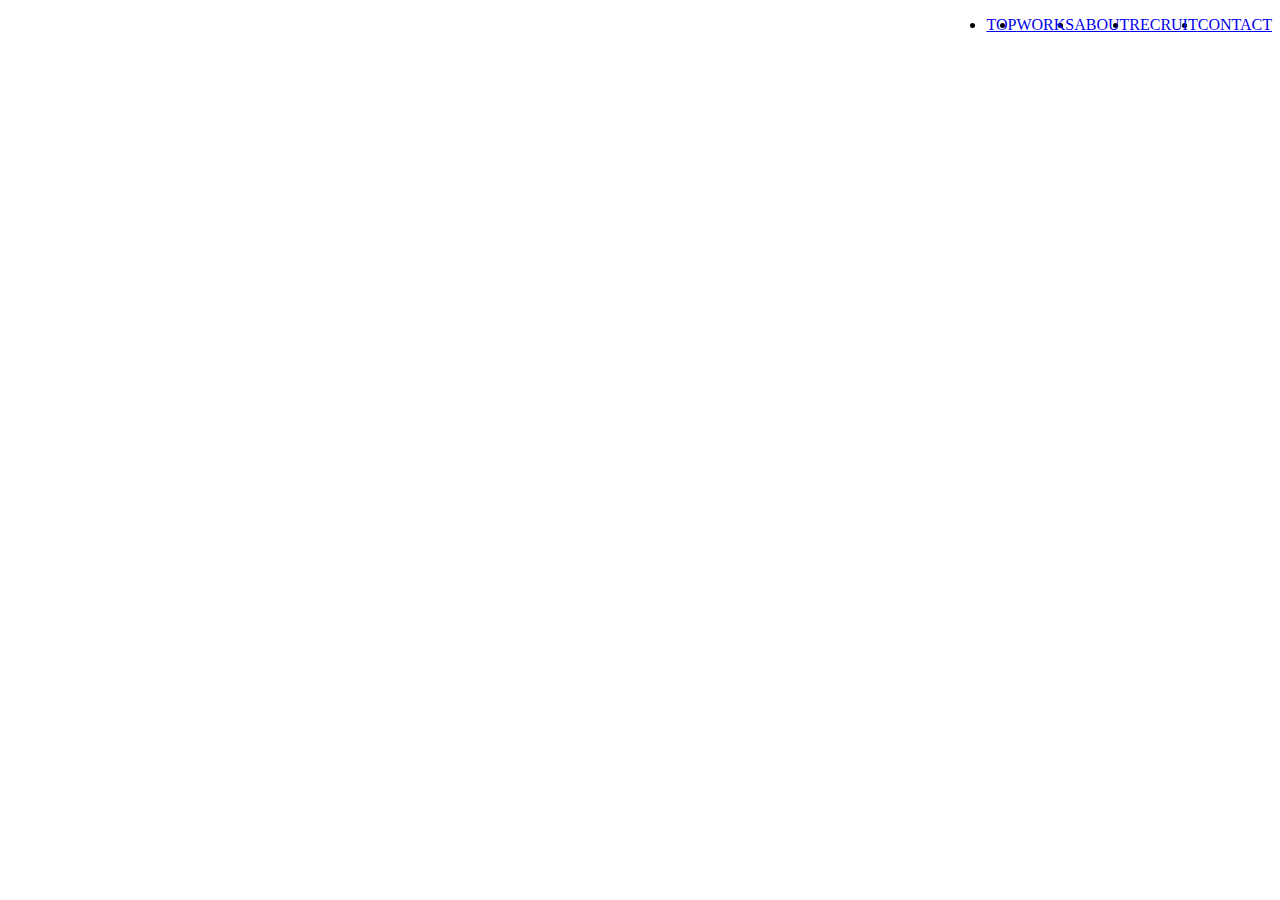
==== index.html @ 8e71a8f7 "Create index.html" ====
<!DOCTYPE html>	
<html>
    <head>	
        <title>toppage</title>
        <link rel="stylesheet" href="style.css">
    </head>
    <body background="top.png">
                        <div id="humberger">
                                        <div></div>
                                        <div></div>
                                        <div></div>
                                        </div>
                    <ul>
                            <li style="float:right"><a href="#hello">CONTACT</a></li>
                            <li style="float:right"><a href="#evening">RECRUIT</a></li>
                            <li style="float:right"><a href="#hello">ABOUT</a></li>
                            <li style="float:right"><a href="#morning">WORKS</a></li>
                            <li style="float:right"><a href="#evening">TOP</a></li>
                    </ul>

            </div>

    </body>	
</html>
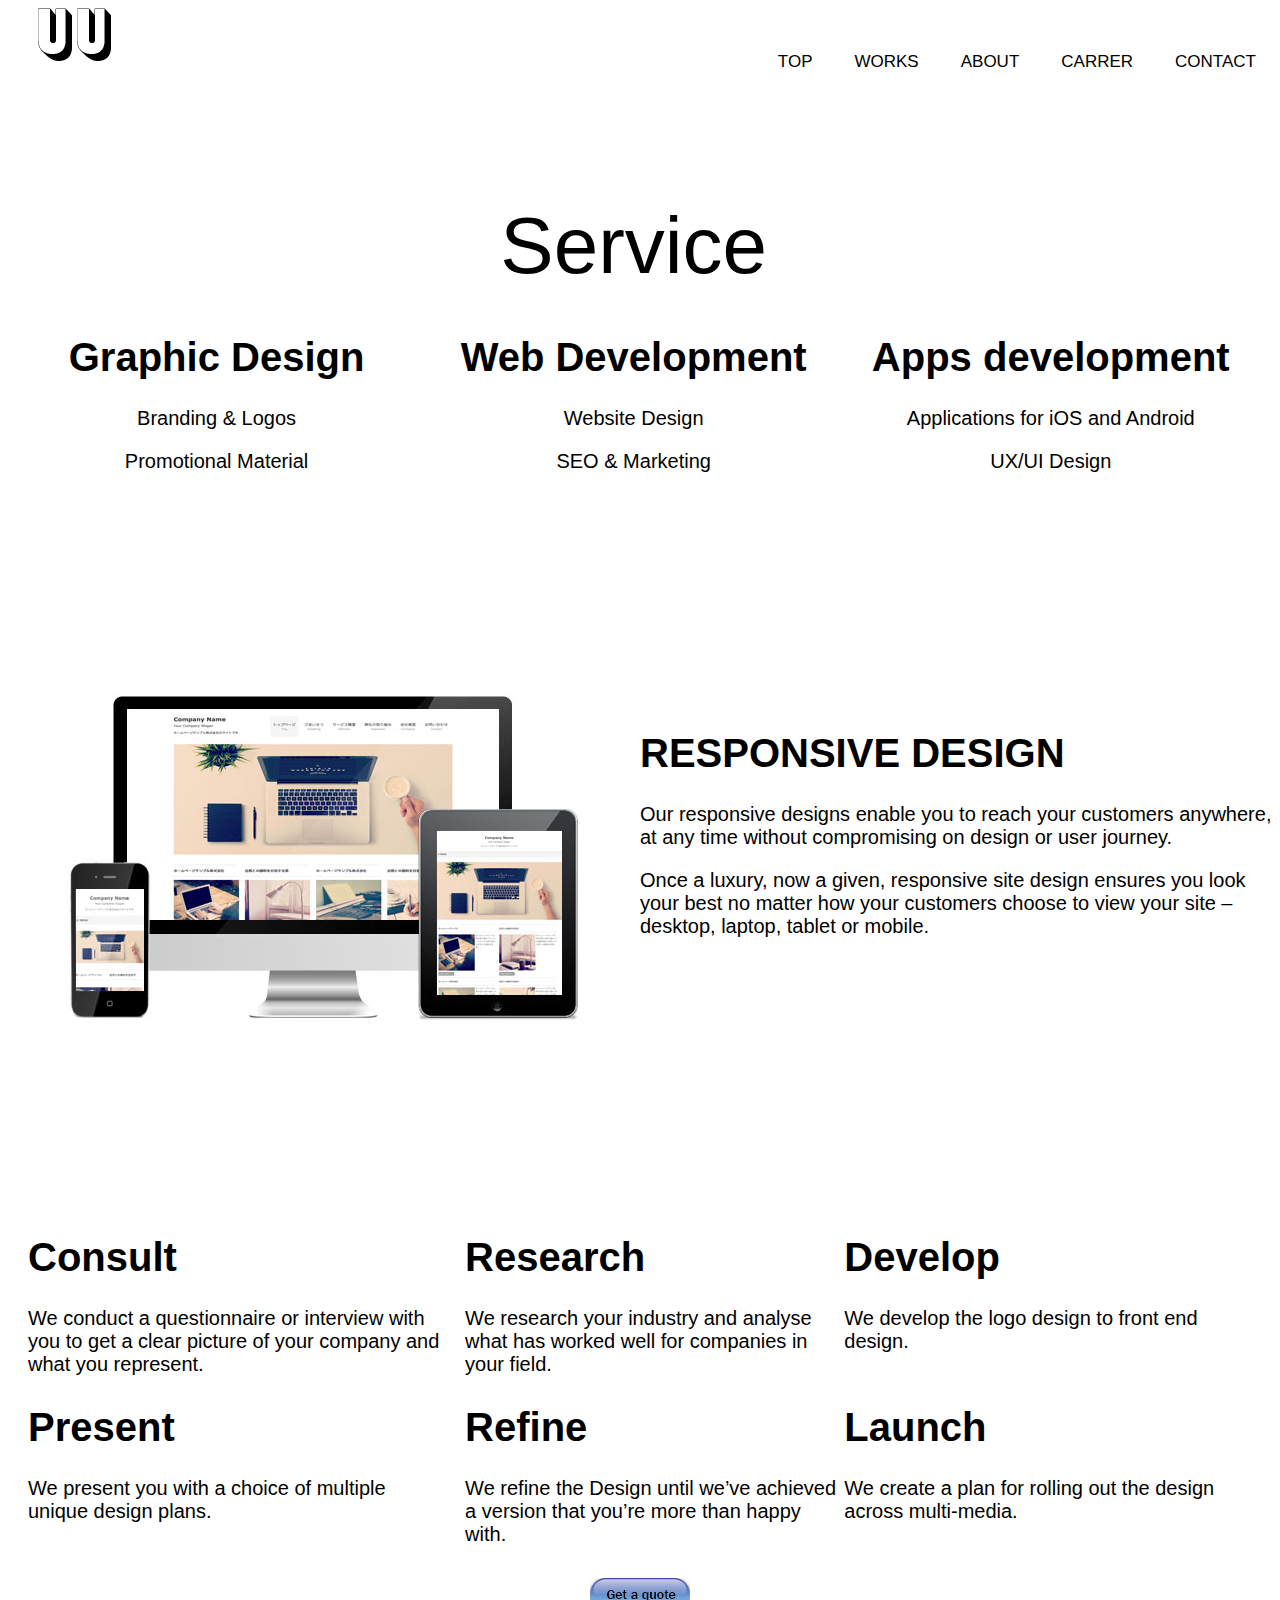
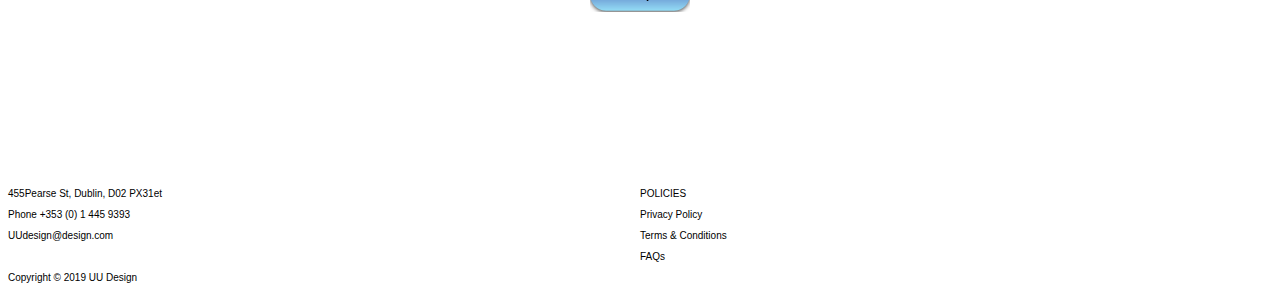
==== commit e9d30dce: "Add files via upload" ====
--- a/index.html
+++ b/index.html
@@ -1,24 +1,136 @@
-<!DOCTYPE html>	
-<html>
-    <head>	
-        <title>toppage</title>
-        <link rel="stylesheet" href="style.css">
-    </head>
-    <body background="top.png">
-                        <div id="humberger">
-                                        <div></div>
-                                        <div></div>
-                                        <div></div>
-                                        </div>
-                    <ul>
-                            <li style="float:right"><a href="#hello">CONTACT</a></li>
-                            <li style="float:right"><a href="#evening">RECRUIT</a></li>
-                            <li style="float:right"><a href="#hello">ABOUT</a></li>
-                            <li style="float:right"><a href="#morning">WORKS</a></li>
-                            <li style="float:right"><a href="#evening">TOP</a></li>
-                    </ul>
-
-            </div>
-
-    </body>	
-</html>	
+<!DOCTYPE html>	
+<html>
+    <head>	
+        <title>toppage</title>
+        <link rel="stylesheet" href="style.css">
+    </head>
+
+    <body background="top1.PNG">
+        <div class="container">
+        <div class="box0">
+                <div id="humberger"> </div>
+                <img src="UUtop.png" alt="logo" title="logo">
+        </div>
+        <div class="box1"> 
+                <ul>
+                        <li style="float:right"><a href="contact.html">CONTACT</a></li>
+                        <li style="float:right"><a href="carrer.html">CARRER</a></li>
+                        <li style="float:right"><a href="about.html">ABOUT</a></li>
+                        <li style="float:right"><a href="works.html">WORKS</a></li>
+                        <li style="float:right"><a href="index.html">TOP</a></li>
+                </ul>
+        </div>
+        <div class="box2">
+
+        </div>
+        <div class="box3"> 
+                <br><hl>Service</hl>
+        </div>
+        <div class="box4">
+
+        </div>
+        <div class="box5">
+                <h1>Graphic Design</h1>
+                <p>Branding & Logos<p>
+                <p>Promotional Material</p>
+
+        </div>
+        <div class="box6">
+                <h1>Web Development</h1>  
+                <p>Website Design</p>
+                <p>SEO & Marketing</p>
+
+        </div>
+        <div class="box7">
+                <h1>Apps development</h1>
+                <p>Applications for iOS and Android</p>
+                <p>UX/UI Design</p>
+        </div>
+        <div class="box8">
+                <img src="respon.jpg" alt="logo" title="logo">
+       
+        </div>
+        <div class="box9">
+                <br>
+                <br>
+                <h1>RESPONSIVE DESIGN</h1>
+
+                <p>Our responsive designs enable you to reach your customers anywhere, at any time without compromising on design or user journey.
+                </p>
+               <p> Once a luxury, now a given, responsive site design ensures you look your best no matter how your customers choose to view your site – desktop, laptop, tablet or mobile.</p>
+
+
+        </div>
+
+        <div class="box14">
+                <h1>Consult</h1>
+                <p>We conduct a questionnaire or interview with you to get a clear picture of your company and what you represent.
+                    </p>
+                <p></p>
+                
+            </div>
+            
+            <div class="box15">
+                    <h1>Research</h1>
+                    <p>We research your industry and analyse what has worked well for companies in your field.</p>
+            
+            </div>
+            
+            <div class="box16">
+                    
+                    <h1>Develop</h1>
+                    <p>We develop the logo design to front end design.            
+                    </p>
+            </div>
+            <div class="box17">
+                    
+                    <h1>Present</h1>
+                    <p>We present you with a choice of multiple unique design plans.</p>
+            
+            </div>
+            <div class="box18">
+                    <h1>Refine</h1>
+                    <p>We refine the Design until we’ve achieved a version that you’re more than happy with.</p>
+            
+            </div>
+            <div class="box19">
+                    <h1>Launch</h1>
+                    <p>We create a plan for rolling out the design across multi-media.</p>
+            
+            </div>
+            <div class="box20">
+                <a href="contact.html"><img src="Button1.png" alt="contact"></a>
+
+            </div>
+            <div class="box21">
+                    
+
+
+
+        <div class="box10">
+                <p>455Pearse St, Dublin, D02 PX31et</p>    
+                <p>Phone  +353 (0) 1 445 9393</p>    
+                <p>UUdesign@design.com</p>  <br>
+                <p>Copyright © 2019 UU Design</p>
+                
+        </div>
+        <div class="box11">
+                <p>POLICIES</p>    
+                <p>Privacy Policy</p>    
+                <p>Terms & Conditions</p>    
+                <p>FAQs</p>
+        </div>
+
+        
+     
+
+    </div> 
+        
+    </body>	
+</html>	                
+
+
+
+
+
+ --- a/style.css
+++ b/style.css
@@ -0,0 +1,202 @@
+/*contaier examle */
+.container{
+    width:100%;
+    height: 1100px;
+    margin:auto;
+    font-family:  Arial, Verdana, sans-serif;
+}
+
+.box0{
+    float: left;
+    font-size: 20px;
+    text-align: left;
+    width: 20%;
+    height:100px;
+    }
+.box1{
+float: left;
+font-size: 20px;
+text-align: left;
+width: 80%;
+height:100px;
+}
+
+.box2{
+    float: left;
+    font-size: 40px;
+    text-align: center;
+    width: 33%;
+    height: 200px;   
+}
+.box3{
+    float: left;
+    font-size: 80px;
+    text-align: center;
+    width: 33%;
+    height: 200px;
+}
+.box4{
+    float: left;
+    font-size: 40px;
+    text-align: center;
+    width: 33%;
+    height: 200px;
+    }
+.box5{
+    font-size: 20px;
+        float: left;
+        text-align: center;
+        width: 33%;
+        height: 350px;
+        }
+.box6{
+    font-size: 20px;
+    float: left;
+    text-align: center;
+    width: 33%;
+    height: 350px;
+}
+.box7{
+    font-size: 20px;
+    float: left;
+    text-align: center;
+    width: 33%;
+    height: 350px;
+}
+.box8{
+    font-size: 40px;
+    float: left;
+    text-align: center;
+    width: 50%;
+    height: 550px;
+}
+.box9{
+    font-size: 20px;
+    float: left;
+    text-align: left;
+    width: 50%;
+    height: 550px;
+}
+.box14{
+    float: left;
+    font-size: 20px;
+    text-align: left;
+    width: 33%;
+    height:170px;
+    padding-left: 20px;
+
+    }
+    .box15{
+        float: left;
+        font-size: 20px;
+        text-align: left;
+        width: 30%;
+        height:170px;
+        padding-left: 20px;
+        }
+        .box16{
+            float: left;
+            font-size: 20px;
+            text-align: left;
+            width: 33%;
+            height:170px;
+            }
+            .box17{
+                float: left;
+                font-size: 20px;
+                text-align: left;
+                width: 33%;
+                height:200px;
+                padding-left: 20px;
+
+                }
+                .box18{
+                    float: left;
+                    font-size: 20px;
+                    text-align: left;
+                    width: 30%;
+                    height:200px;
+                    padding-left: 20px;
+
+                    }
+                    .box19{
+                        float: left;
+                        font-size: 20px;
+                        text-align: left;
+                        width: 33%;
+                        height:200px;
+                        }
+                        .box20{
+                            float: left;
+                            font-size: 20px;
+                            text-align: center;
+                            width:100%;
+                            height:200px;
+                            }                                    
+                            
+                                
+                                    
+ .box10{
+    font-size: 10px;
+    float: left;
+    text-align: left;
+    width: 50%;
+    height: 100px;
+ }
+ .box11{
+    font-size: 10px;
+    float: left;
+    text-align: left;
+    width: 50%;
+    height: 100px;
+ }
+
+ul{
+    list-style-type: none;
+}
+
+li a{
+    display:block;
+    color:black;
+    font-size:17px;
+    text-decoration: none;
+    margin-left:10px;
+    padding-right:40px;
+    text-align: center;
+    padding:14px 16px;
+    margin-top:10px;
+}
+#humberger {
+    position: relative;
+    height: 24px;
+    width: 24px;
+    display: inline-block;
+    box-sizing: border-box;
+    }
+    #humberger div {
+    position: absolute;
+    left: 0;
+    height: 4px;
+    width: 24px;
+    background-color: #444;
+    border-radius: 2px;
+    display: inline-block;
+    box-sizing: border-box;
+    }
+    #humberger div:nth-of-type(1) {
+    top: 0;
+    }
+    #humberger div:nth-of-type(2) {
+    top: 10px;
+    }
+    #humberger div:nth-of-type(3) {
+    bottom: 0;
+    }
+    @media screen and (min-width:480px) {
+        #humberger-open {
+          display:none;
+        }
+      }
+    .P1{
+        font-size: 40PX;
+    }